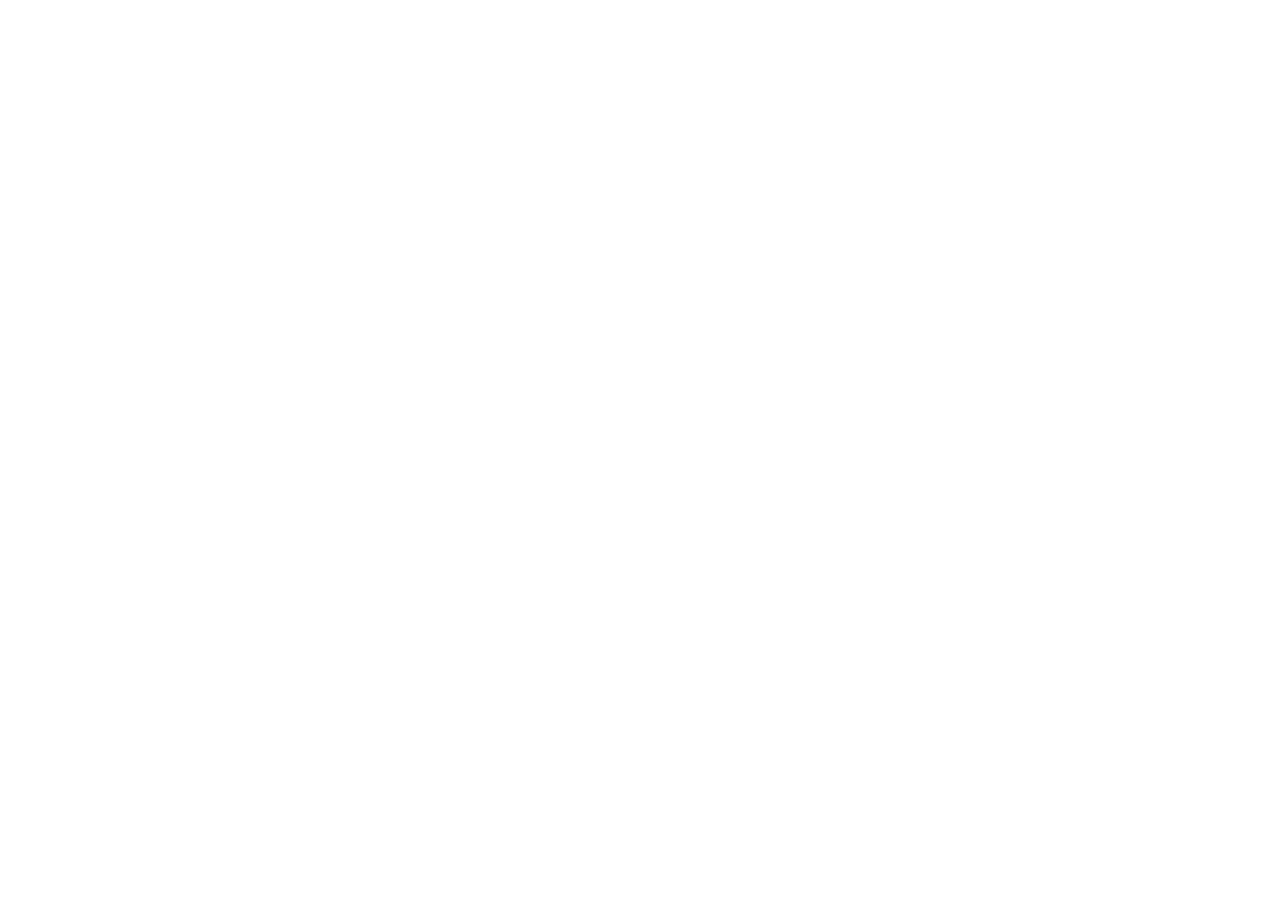
==== index.html @ 1e032967 "Созданв базовая структура и файлы" ====
<!DOCTYPE html>
<html lang="en">

<head>
    <meta charset="UTF-8">
    <meta name="viewport" content="width=device-width, initial-scale=1.0">
    <meta http-equiv="X-UA-Compatible" content="ie=edge">
    <title>Portfoilio</title>
</head>

<body>

</body>

</html>
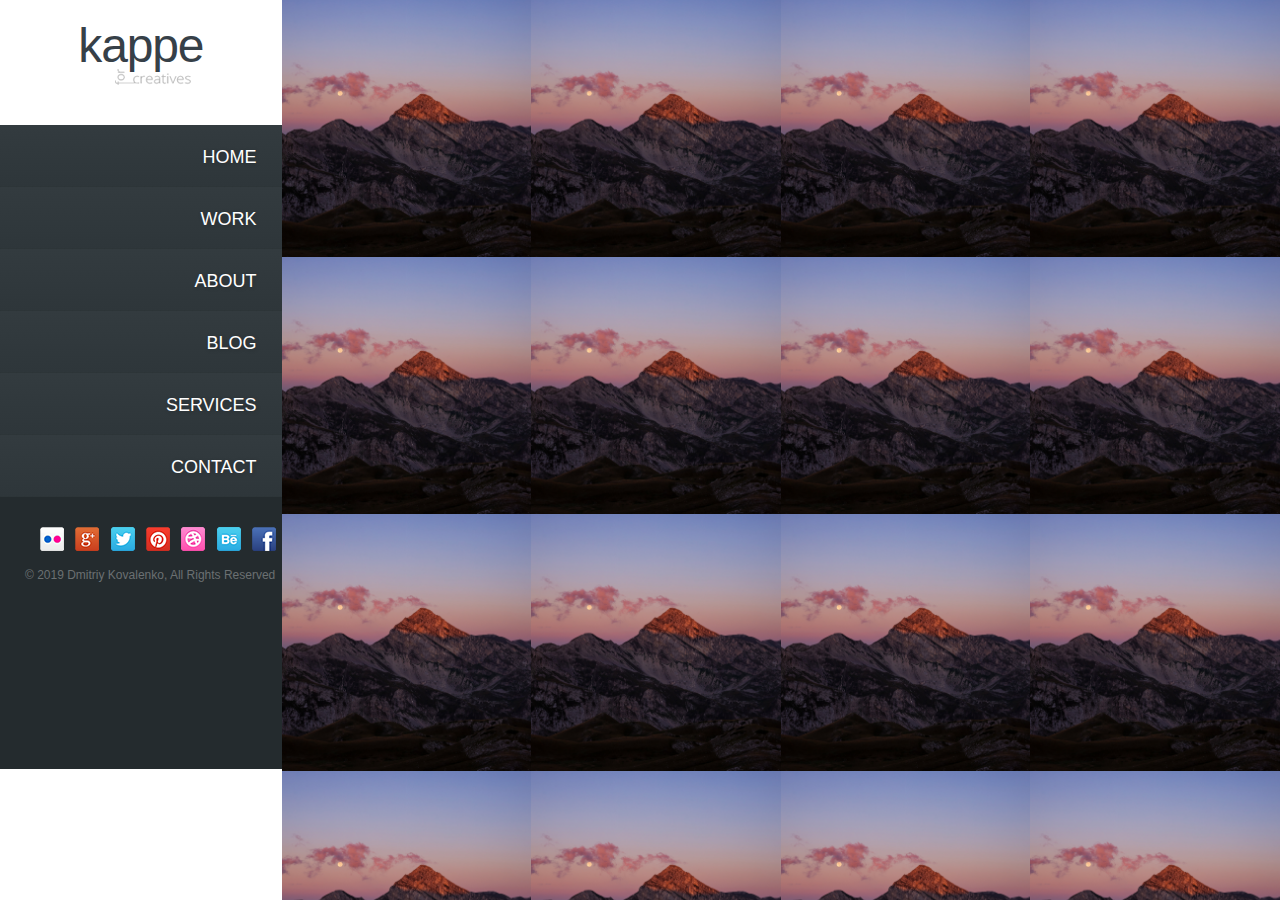
==== commit bac54c8b: "Созданы блоки home, work и половина блока about" ====
--- a/index.html
+++ b/index.html
@@ -5,11 +5,89 @@
     <meta charset="UTF-8">
     <meta name="viewport" content="width=device-width, initial-scale=1.0">
     <meta http-equiv="X-UA-Compatible" content="ie=edge">
+    <link rel="stylesheet" href="css/style.css">
     <title>Portfoilio</title>
 </head>
 
 <body>
+    <div class="container">
 
+        <div class="col-1">
+            <div class="col-1__header">
+                <div class="col-1__title">
+                    <a href="index.html">kappe</a>
+                </div>
+            </div>
+
+            <div class="col-1__nav">
+                <ul class="col-1__list">
+                    <li class="col-1__item">
+                        <a class="col-1__link" href="index.html">Home</a>
+                    </li>
+
+                    <li class="col-1__item">
+                        <a class="col-1__link" href="work.html">Work</a>
+                    </li>
+
+                    <li class="col-1__item">
+                        <a class="col-1__link" href="about.html">About</a>
+                    </li>
+
+                    <li class="col-1__item">
+                        <a class="col-1__link" href="blog.html">Blog</a>
+                    </li>
+
+                    <li class="col-1__item">
+                        <a class="col-1__link" href="services.html">Services</a>
+                    </li>
+
+                    <li class="col-1__item">
+                        <a class="col-1__link" href="contact.html">Contact</a>
+                    </li>
+                </ul>
+            </div>
+
+            <div class="col-1__footer">
+                <div class="col-1__social">
+                    <ul>
+                        <li><a href="#"><img src="./img/flickr.png" alt=""></a></li>
+                        <li><a href="#"><img src="./img/googleplus.png" alt=""></a></li>
+                        <li><a href="#"><img src="./img/twitter.png" alt=""></a></li>
+                        <li><a href="#"><img src="./img/pinterest.png" alt=""></a></li>
+                        <li><a href="#"><img src="./img/dribbble.png" alt=""></a></li>
+                        <li><a href="#"><img src="./img/behance.png" alt=""></a></li>
+                        <li><a href="#"><img src="./img/facebook.png" alt=""></a></li>
+                    </ul>
+                </div>
+
+                <div class="col-1__copyright">
+                    © 2019 Dmitriy Kovalenko, All Rights Reserved
+                </div>
+            </div>
+        </div>
+
+        <div class="col-2">
+            <div class="col-2--grid">
+                <div class="col-2__item"><a class="a-block" href="#"></a></div>
+                <div class="col-2__item"><a class="a-block" href="#"></a></div>
+                <div class="col-2__item"><a class="a-block" href="#"></a></div>
+                <div class="col-2__item"><a class="a-block" href="#"></a></div>
+                <div class="col-2__item"><a class="a-block" href="#"></a></div>
+                <div class="col-2__item"><a class="a-block" href="#"></a></div>
+                <div class="col-2__item"><a class="a-block" href="#"></a></div>
+                <div class="col-2__item"><a class="a-block" href="#"></a></div>
+                <div class="col-2__item"><a class="a-block" href="#"></a></div>
+                <div class="col-2__item"><a class="a-block" href="#"></a></div>
+                <div class="col-2__item"><a class="a-block" href="#"></a></div>
+                <div class="col-2__item"><a class="a-block" href="#"></a></div>
+                <div class="col-2__item"><a class="a-block" href="#"></a></div>
+                <div class="col-2__item"><a class="a-block" href="#"></a></div>
+                <div class="col-2__item"><a class="a-block" href="#"></a></div>
+                <div class="col-2__item"><a class="a-block" href="#"></a></div>
+            </div>
+        </div>
+
+    </div>
 </body>
 
 </html>--- a/css/style.css
+++ b/css/style.css
@@ -0,0 +1,420 @@
+@charset "UTF-8";
+* {
+  -webkit-box-sizing: border-box;
+          box-sizing: border-box;
+}
+
+/* Default styles */
+body {
+  font-family: 'Roboto', sans-serif;
+  font-weight: 300;
+  font-size: 12px;
+  line-height: 32px;
+  color: #000;
+  margin: 0;
+  padding: 0;
+  -ms-overflow-style: none;
+  /* IE 10+ */
+  scrollbar-width: none;
+  /* Firefox */
+}
+
+::-webkit-scrollbar {
+  /* chrome based */
+  width: 0px;
+  /* ширина scrollbar'a */
+  background: transparent;
+  /* опционально */
+}
+
+*,
+*:before,
+*:after {
+  -webkit-box-sizing: border-box;
+          box-sizing: border-box;
+}
+
+a {
+  text-decoration: none;
+  display: inline-block;
+}
+
+ul,
+li {
+  list-style: none;
+  margin: 0;
+  padding: 0;
+}
+
+.container {
+  display: -webkit-box;
+  display: -ms-flexbox;
+  display: flex;
+}
+
+.col-1 {
+  -ms-flex-preferred-size: 22%;
+      flex-basis: 22%;
+}
+
+.col-1__header {
+  height: 125px;
+  background-color: #ffffff;
+}
+
+.col-1__title {
+  padding-top: 30px;
+  display: -webkit-box;
+  display: -ms-flexbox;
+  display: flex;
+  -webkit-box-align: center;
+      -ms-flex-align: center;
+          align-items: center;
+  -webkit-box-orient: vertical;
+  -webkit-box-direction: normal;
+      -ms-flex-direction: column;
+          flex-direction: column;
+  position: relative;
+}
+
+.col-1__title::after {
+  content: url(../img/title.png);
+  position: absolute;
+  padding-left: 25px;
+  top: 65px;
+}
+
+.col-1__title a {
+  color: #364048;
+  font-size: 48px;
+  letter-spacing: -1.16px;
+}
+
+.col-1__list {
+  display: -webkit-box;
+  display: -ms-flexbox;
+  display: flex;
+  -webkit-box-orient: vertical;
+  -webkit-box-direction: normal;
+      -ms-flex-direction: column;
+          flex-direction: column;
+}
+
+.col-1__item {
+  height: 62px;
+  border-bottom: 1px solid rgba(0, 0, 0, 0.1);
+  background-color: #2f373b;
+  background-image: -webkit-gradient(linear, left bottom, left top, from(rgba(0, 0, 0, 0.02)), to(rgba(255, 255, 255, 0.02)));
+  background-image: linear-gradient(to top, rgba(0, 0, 0, 0.02) 0%, rgba(255, 255, 255, 0.02) 100%);
+}
+
+.col-1__item:hover {
+  background-color: #1ab5b3;
+}
+
+.col-1__link {
+  text-shadow: 1px 1px 4px rgba(0, 0, 0, 0.2);
+  color: #ffffff;
+  font-size: 18px;
+  text-transform: uppercase;
+  float: right;
+  padding: 16px 25px 0 0;
+}
+
+.col-1__footer {
+  height: 272px;
+  background-color: #242b2e;
+}
+
+.col-1__social ul {
+  padding-top: 30px;
+}
+
+.col-1__social li {
+  display: inline-block;
+}
+
+.col-1__social li:not(:first-child) {
+  padding-left: 8px;
+}
+
+.col-1__social li:first-child {
+  padding-left: 40px;
+}
+
+.col-1__copyright {
+  padding-left: 25px;
+  color: #6b7072;
+  font-weight: 400;
+  line-height: 25px;
+}
+
+.col-2 {
+  -ms-flex-preferred-size: 78%;
+      flex-basis: 78%;
+}
+
+.col-2--grid {
+  display: -ms-grid;
+  display: grid;
+  -ms-grid-columns: 1fr 1fr 1fr 1fr;
+      grid-template-columns: 1fr 1fr 1fr 1fr;
+  -ms-grid-rows: 257px 257px 257px 257px;
+      grid-template-rows: 257px 257px 257px 257px;
+  height: 100vh;
+  overflow-y: scroll;
+}
+
+.col-2__item {
+  background: url("../img/test.jpg") no-repeat center/cover;
+}
+
+.a-block {
+  display: block;
+  width: 100%;
+  height: 100%;
+}
+
+.col-2__content {
+  padding: 30px;
+  width: 100%;
+  height: 100vh;
+  background-color: #fff;
+  border: 25px solid #b4b7b8;
+  display: -webkit-box;
+  display: -ms-flexbox;
+  display: flex;
+}
+
+.col-2__title {
+  font-size: 24px;
+  line-height: 26px;
+}
+
+.col-2__text {
+  padding-top: 10px;
+  color: #a3a3a3;
+  font-size: 18px;
+  line-height: 30px;
+}
+
+.col-2__content--left {
+  width: 50%;
+  background-color: #fff;
+  border-right: 1px solid #e5e5e5;
+  padding-right: 30px;
+  overflow-y: scroll;
+}
+
+.col-2__slider {
+  width: 100%;
+  height: 300px;
+  background: url("../img/test3.jpg") no-repeat center/cover;
+}
+
+.col-2__text-container {
+  padding: 30px 0;
+  border-bottom: 1px solid #e5e5e5;
+}
+
+.col-2__related-projects {
+  padding-top: 30px;
+}
+
+.related-projects__img {
+  padding-top: 25px;
+  display: -webkit-box;
+  display: -ms-flexbox;
+  display: flex;
+}
+
+.related-projects__img div {
+  width: 33.3%;
+  height: 100px;
+  background: no-repeat center/cover;
+}
+
+.related-projects__img div:nth-child(1) {
+  background-image: url("../img/test.jpg");
+}
+
+.related-projects__img div:nth-child(2) {
+  background-image: url("../img/test1.jpg");
+}
+
+.related-projects__img div:nth-child(3) {
+  background-image: url("../img/test2.jpg");
+}
+
+.col-2__content--right {
+  width: 50%;
+  background-color: #fff;
+  padding-left: 30px;
+  overflow-y: scroll;
+}
+
+.info__item {
+  padding: 15px 0;
+  border-bottom: 1px solid #e5e5e5;
+}
+
+.info__item::before {
+  font-family: 'icomoon';
+  color: #1ab5b3;
+  font-weight: 400;
+  line-height: 20.29px;
+  border: 1px solid #1ab5b3;
+  border-radius: 50%;
+}
+
+.info__item:nth-child(1):before {
+  content: '\f007';
+  padding: 8px 10px;
+}
+
+.info__item:nth-child(2):before {
+  content: '\f004';
+  padding: 8px 9px;
+}
+
+.info__item:nth-child(3):before {
+  content: '\f073';
+  padding: 8px 9px;
+}
+
+.info__item:nth-child(4):before {
+  content: '\f075';
+  padding: 8px 9px;
+}
+
+.info__link {
+  padding-left: 15px;
+  color: #848484;
+  font-size: 14px;
+  line-height: 30px;
+}
+
+.content--right__tags {
+  padding-top: 30px;
+}
+
+.tags__list {
+  padding-top: 10px;
+  display: -webkit-box;
+  display: -ms-flexbox;
+  display: flex;
+  -ms-flex-wrap: wrap;
+      flex-wrap: wrap;
+}
+
+.tags__list div {
+  margin: 5px;
+}
+
+.tags__link {
+  color: #a3a3a3;
+  font-size: 13px;
+  line-height: 32px;
+  border: 1px solid #dbdbdb;
+  border-radius: 10px;
+  padding: 0 10px;
+}
+
+.content--right__project-gallery {
+  padding-top: 30px;
+}
+
+.project-gallery__inner {
+  padding-top: 15px;
+  display: -webkit-box;
+  display: -ms-flexbox;
+  display: flex;
+  -ms-flex-wrap: wrap;
+      flex-wrap: wrap;
+  position: relative;
+}
+
+.project-gallery__item {
+  margin: 5px;
+  width: 50px;
+  height: 50px;
+  background: url("../img/test2.jpg") no-repeat center/cover;
+}
+
+.content--right__project-features {
+  padding-top: 30px;
+}
+
+.project-features__list {
+  padding-top: 10px;
+}
+
+.project-features__item {
+  color: #848484;
+  font-size: 14px;
+  font-weight: 400;
+  line-height: 30px;
+}
+
+.project-features__item::before {
+  padding-right: 7px;
+  content: '\f00c';
+  font-family: 'icomoon';
+  color: #848484;
+}
+
+.col-2__slider-about {
+  width: 100%;
+  height: 300px;
+  background: url("../img/about.jpg") no-repeat center/cover;
+}
+
+.col-2__our-staff {
+  padding-top: 30px;
+}
+
+.our-staff__gallery {
+  display: -webkit-box;
+  display: -ms-flexbox;
+  display: flex;
+  -webkit-box-pack: justify;
+      -ms-flex-pack: justify;
+          justify-content: space-between;
+  -ms-flex-wrap: wrap;
+      flex-wrap: wrap;
+}
+
+.our-staff__item {
+  margin-top: 20px;
+  width: 30%;
+  height: 100px;
+  text-align: center;
+  background: url("../img/about-people.jpg") no-repeat center/cover;
+}
+
+.our-staff__item:hover {
+  background: #1ab5b3;
+}
+
+.our-staff__item:hover .our-staff__link {
+  display: inline-block;
+}
+
+.our-staff__link {
+  display: none;
+  padding-top: 35px;
+  color: #ffffff;
+  font-size: 12px;
+  font-weight: 700;
+  line-height: 16px;
+  text-transform: uppercase;
+}
+
+.our-staff__link span {
+  display: block;
+  color: #ffffff;
+  font-size: 7px;
+  font-weight: 400;
+  line-height: 16px;
+}
+/*# sourceMappingURL=style.css.map */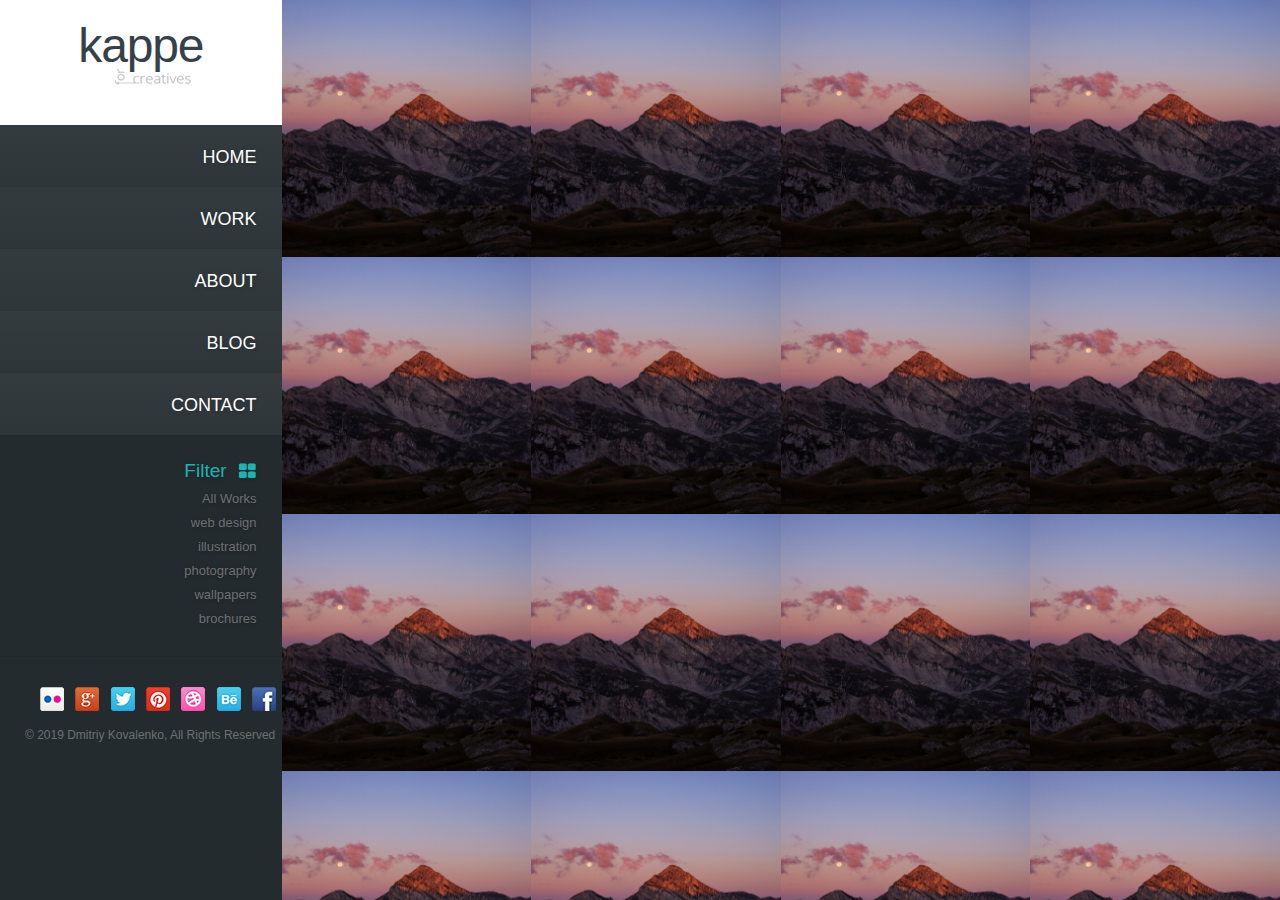
==== commit c0cb0741: "Исправлены маленькие баги" ====
--- a/index.html
+++ b/index.html
@@ -5,6 +5,7 @@
     <meta charset="UTF-8">
     <meta name="viewport" content="width=device-width, initial-scale=1.0">
     <meta http-equiv="X-UA-Compatible" content="ie=edge">
+    <link rel="stylesheet" href="css/fonts.css">
     <link rel="stylesheet" href="css/style.css">
     <title>Portfoilio</title>
 </head>
@@ -38,16 +39,40 @@
                     </li>
 
                     <li class="col-1__item">
-                        <a class="col-1__link" href="services.html">Services</a>
-                    </li>
-
-                    <li class="col-1__item">
                         <a class="col-1__link" href="contact.html">Contact</a>
                     </li>
                 </ul>
             </div>
 
             <div class="col-1__footer">
+
+                <div class="col-1__works">
+                    <div class="works__list">
+                        <div class="works__title">
+                            <a href="#" class="title__link">Filter</a>
+                        </div>
+
+                        <div class="works__item">
+                            <a href="#" class="works__link">All Works</a>
+                        </div>
+                        <div class="works__item">
+                            <a href="#" class="works__link">web design</a>
+                        </div>
+                        <div class="works__item">
+                            <a href="#" class="works__link">illustration</a>
+                        </div>
+                        <div class="works__item">
+                            <a href="#" class="works__link">photography</a>
+                        </div>
+                        <div class="works__item">
+                            <a href="#" class="works__link">wallpapers</a>
+                        </div>
+                        <div class="works__item">
+                            <a href="#" class="works__link">brochures</a>
+                        </div>
+                    </div>
+                </div>
+
                 <div class="col-1__social">
                     <ul>
                         <li><a href="#"><img src="./img/flickr.png" alt=""></a></li>
--- a/css/fonts.css
+++ b/css/fonts.css
@@ -0,0 +1,71 @@
+@font-face {
+  font-family: 'icomoon';
+  src: url('../fonts/icomoon.eot?eaocd4');
+  src: url('../fonts/icomoon.eot?eaocd4#iefix') format('embedded-opentype'),
+    url('../fonts/icomoon.ttf?eaocd4') format('truetype'),
+    url('../fonts/icomoon.woff?eaocd4') format('woff'),
+    url('../fonts/icomoon.svg?eaocd4#icomoon') format('svg');
+  font-weight: normal;
+  font-style: normal;
+  font-display: block;
+}
+
+[class^="icon-"],
+[class*=" icon-"] {
+  /* use !important to prevent issues with browser extensions that change fonts */
+  font-family: 'icomoon' !important;
+  speak: none;
+  font-style: normal;
+  font-weight: normal;
+  font-variant: normal;
+  text-transform: none;
+  line-height: 1;
+
+  /* Better Font Rendering =========== */
+  -webkit-font-smoothing: antialiased;
+  -moz-osx-font-smoothing: grayscale;
+}
+
+.icon-heart:before {
+  content: "\f004";
+}
+
+.icon-user:before {
+  content: "\f007";
+}
+
+.icon-th-large:before {
+  content: "\f009";
+}
+
+.icon-check:before {
+  content: "\f00c";
+}
+
+.icon-chevron-left:before {
+  content: "\f053";
+}
+
+.icon-chevron-right:before {
+  content: "\f054";
+}
+
+.icon-arrow-right:before {
+  content: "\f061";
+}
+
+.icon-calendar:before {
+  content: "\f073";
+}
+
+.icon-comment:before {
+  content: "\f075";
+}
+
+.icon-chain:before {
+  content: "\f0c1";
+}
+
+.icon-link:before {
+  content: "\f0c1";
+}--- a/css/style.css
+++ b/css/style.css
@@ -55,6 +55,8 @@
 .col-1 {
   -ms-flex-preferred-size: 22%;
       flex-basis: 22%;
+  height: 100vh;
+  overflow-y: scroll;
 }
 
 .col-1__header {
@@ -122,8 +124,62 @@
 }
 
 .col-1__footer {
-  height: 272px;
+  min-height: 582px;
   background-color: #242b2e;
+}
+
+.col-1__works {
+  border-bottom: 1px solid #1e282b;
+}
+
+.works__list {
+  padding: 20px 25px 25px 0;
+  display: -webkit-box;
+  display: -ms-flexbox;
+  display: flex;
+  -webkit-box-orient: vertical;
+  -webkit-box-direction: normal;
+      -ms-flex-direction: column;
+          flex-direction: column;
+}
+
+.title__link {
+  padding-right: 30px;
+  text-shadow: 1px 1px 4px rgba(0, 0, 0, 0.2);
+  color: #1ab5b3;
+  font-size: 19px;
+  font-weight: 400;
+  line-height: 32px;
+  float: right;
+  position: relative;
+}
+
+.title__link::after {
+  padding-left: 12px;
+  position: absolute;
+  bottom: 0;
+  content: '\f009';
+  font-family: 'icomoon';
+  color: #1ab5b3;
+  font-size: 18px;
+  font-weight: 400;
+  line-height: 32px;
+}
+
+.works__link {
+  text-shadow: 1px 1px 4px rgba(0, 0, 0, 0.2);
+  color: #6b7072;
+  font-size: 13px;
+  line-height: 24px;
+  float: right;
+}
+
+.works__link:hover {
+  color: #fff;
+}
+
+.works__item:nth-child(1) {
+  margin-top: 8px;
 }
 
 .col-1__social ul {
@@ -417,4 +473,505 @@
   font-weight: 400;
   line-height: 16px;
 }
+
+.our-skills__progressbar-container {
+  padding-top: 15px;
+}
+
+.progressbar-container__title {
+  color: #727272;
+  font-size: 15px;
+  line-height: 26px;
+}
+
+.title-design::after {
+  content: '89%';
+  color: #000000;
+  float: right;
+}
+
+.title-dev::after {
+  content: '97%';
+  color: #000000;
+  float: right;
+}
+
+.title-plugins::after {
+  content: '85%';
+  color: #000000;
+  float: right;
+}
+
+.title-frontend::after {
+  content: '75%';
+  color: #000000;
+  float: right;
+}
+
+.progressbar-bg {
+  margin-top: 5px;
+  width: 100%;
+  height: 34px;
+  border: 1px solid #ececec;
+  background-color: #ffffff;
+}
+
+.progressbar {
+  height: 100%;
+  background-color: #e2e2e2;
+}
+
+.progressbar-design {
+  width: 89%;
+}
+
+.progressbar-dev {
+  width: 97%;
+}
+
+.progressbar-plugins {
+  width: 85%;
+}
+
+.progressbar-frontend {
+  width: 75%;
+}
+
+.content--right__testimonials {
+  padding-top: 30px;
+}
+
+.testimonials__container {
+  margin-top: 20px;
+  border: 1px solid #ececec;
+  background-color: #ffffff;
+}
+
+.testimonials__container-profile {
+  display: -webkit-box;
+  display: -ms-flexbox;
+  display: flex;
+  height: 80px;
+}
+
+.profile__img {
+  background: url("../img/man.jpg") no-repeat center/cover;
+  -ms-flex-preferred-size: 80px;
+      flex-basis: 80px;
+}
+
+.profile__info {
+  padding: 25px 0 0 20px;
+  -ms-flex-preferred-size: 85%;
+      flex-basis: 85%;
+  background-color: #1ab5b3;
+}
+
+.profile__info a {
+  color: #ffffff;
+  font-size: 15px;
+  font-style: italic;
+  line-height: 26px;
+}
+
+.testimonials__container-comment {
+  padding: 25px 30px;
+  color: #a3a3a3;
+  font-size: 18px;
+  line-height: 30px;
+}
+
+.content--right__services {
+  margin-top: 30px;
+}
+
+.services__list {
+  padding-top: 15px;
+}
+
+.services__item {
+  list-style: disc inside;
+  color: #848484;
+}
+
+.services__link {
+  color: #848484;
+  font-size: 14px;
+  line-height: 28px;
+}
+
+.col-2__blog {
+  width: 100%;
+  height: 100vh;
+  background-color: #b4b7b8;
+  overflow-y: scroll;
+}
+
+.col-2__post-container {
+  padding-bottom: 46px;
+  display: -webkit-box;
+  display: -ms-flexbox;
+  display: flex;
+  -webkit-box-pack: space-evenly;
+      -ms-flex-pack: space-evenly;
+          justify-content: space-evenly;
+}
+
+.col-2__post {
+  margin-top: 46px;
+  width: 295px;
+}
+
+.post__img {
+  height: 320px;
+  background: url("../img/test.jpg") no-repeat center/cover;
+}
+
+.post__description {
+  padding: 20px;
+  height: 180px;
+  background-color: #fff;
+  border-bottom: 1px solid #e3e3e3;
+}
+
+.post__title {
+  color: #000000;
+  font-size: 18px;
+  line-height: 26px;
+}
+
+.post__text {
+  max-width: 250px;
+  color: #9c9c9c;
+  font-size: 13px;
+  line-height: 22px;
+}
+
+.post__info {
+  padding: 12px 0 0 20px;
+  height: 50px;
+  background-color: #fff;
+  color: #9a9a9a;
+  font-size: 13px;
+  font-weight: 300;
+  line-height: 22px;
+}
+
+.post__title-link {
+  color: #000000;
+  font-size: 18px;
+  line-height: 26px;
+}
+
+.post__comments-link {
+  color: #9a9a9a;
+  font-size: 13px;
+  font-weight: 300;
+  line-height: 22px;
+}
+
+.post__comments {
+  padding-right: 15px;
+  display: inline-block;
+}
+
+.post__comments::before {
+  padding-right: 5px;
+  content: '\f075';
+  font-family: 'icomoon';
+  color: #818181;
+  font-size: 14px;
+  font-weight: 400;
+}
+
+.post__date {
+  display: inline-block;
+}
+
+.post__date::before {
+  padding-right: 5px;
+  content: '\f073';
+  font-family: 'icomoon';
+  color: #818181;
+  font-size: 14px;
+}
+
+.post__video {
+  margin: -10px 0 -12px;
+}
+
+.post__video video {
+  outline: none;
+}
+
+.col-2__link-post {
+  min-height: 140px;
+  background-color: #1ab5b3;
+}
+
+.link-post__inner {
+  padding: 35px 0 0 25px;
+  max-width: 270px;
+  text-align: center;
+}
+
+.link-post_text {
+  color: #ffffff;
+  font-size: 18px;
+  line-height: 20px;
+}
+
+.link-post__link {
+  color: #ffffff;
+  font-size: 14px;
+  font-weight: 700;
+  font-style: italic;
+  line-height: 22px;
+  text-decoration: underline;
+}
+
+.col-2__quote-post {
+  height: 215px;
+  background-color: #242b2e;
+}
+
+.quote-post__inner {
+  padding: 35px 0 0 30px;
+  max-width: 265px;
+  text-align: center;
+}
+
+.quote-post__text {
+  color: #ffffff;
+  font-size: 21px;
+  font-style: italic;
+  line-height: 26px;
+}
+
+.quote-post__quote {
+  padding-top: 25px;
+  color: #1ab5b3;
+  font-size: 63px;
+  font-style: italic;
+  line-height: 26px;
+}
+
+.quote__post-author {
+  color: #1ab5b3;
+  font-size: 18px;
+  line-height: 26px;
+}
+
+.photo-post__img {
+  height: 260px;
+}
+
+.photo-post__link {
+  padding-top: 120px;
+  text-align: center;
+  background: url("../img/test1.jpg") no-repeat center/cover;
+}
+
+.photo-post__link:hover::before {
+  padding: 20px;
+  content: '\f061';
+  font-family: 'icomoon';
+  color: #ffffff;
+  font-size: 18px;
+  font-weight: 400;
+  line-height: 28.03px;
+  text-transform: uppercase;
+  border: 1px solid #ffffff;
+  border-radius: 50%;
+}
+
+.col-2__aside-post {
+  display: -webkit-box;
+  display: -ms-flexbox;
+  display: flex;
+  height: 140px;
+  background-color: #242b2e;
+}
+
+.aside-post__left {
+  -ms-flex-preferred-size: 15px;
+      flex-basis: 15px;
+  background-color: #1ab5b3;
+}
+
+.aside-post__right {
+  -ms-flex-preferred-size: 279px;
+      flex-basis: 279px;
+  height: inherit;
+  overflow-y: scroll;
+}
+
+.aside-post__right-inner {
+  max-width: 255px;
+  padding: 24px 0 24px 24px;
+}
+
+.aside-post__link {
+  color: #ffffff;
+  font-size: 21px;
+  line-height: 26px;
+}
+
+.aside-post__text {
+  color: #9c9c9c;
+  font-size: 14px;
+  line-height: 26px;
+}
+
+.slider {
+  max-width: 295px;
+}
+
+.slider__item img {
+  width: inherit;
+  height: auto;
+  margin-bottom: -12px;
+}
+
+.slider__inner {
+  position: relative;
+}
+
+.slick-btn {
+  position: absolute;
+  top: 42%;
+  z-index: 3;
+  width: 40px;
+  height: 40px;
+  cursor: pointer;
+  font-family: 'icomoon';
+  color: #fff;
+  background-color: #1ab5b3;
+  border: none;
+}
+
+.slick-btn:before {
+  position: absolute;
+  top: 50%;
+  left: 50%;
+  -webkit-transform: translate(-50%, -50%);
+          transform: translate(-50%, -50%);
+}
+
+.slick-btn:focus {
+  outline: none;
+}
+
+.slick-btn.slick-disabled {
+  cursor: default;
+  background-color: transparent;
+}
+
+.slick-next {
+  right: 0;
+}
+
+.slick-next:before {
+  content: "\f054";
+}
+
+.slick-prev {
+  left: 0;
+}
+
+.slick-prev:before {
+  content: "\f053";
+}
+
+.col-2__contacts {
+  padding: 25px 0 0 25px;
+  height: 100vh;
+  background: url("../img/map.png") no-repeat center/cover;
+}
+
+.col-2__form-container {
+  padding: 25px;
+  width: 782px;
+  height: 467px;
+  background-color: #fff;
+}
+
+.form-container__top {
+  border-bottom: 1px solid #e5e5e5;
+}
+
+.post__text--width100 {
+  max-width: 720px;
+  padding: 5px 0 25px;
+}
+
+.form-container__bot {
+  padding-top: 25px;
+}
+
+.col-2__form {
+  padding-top: 20px;
+}
+
+.form__container {
+  display: -ms-grid;
+  display: grid;
+  -ms-grid-columns: 347px 364px;
+      grid-template-columns: 347px 364px;
+  -ms-grid-rows: 59px 59px 59px;
+      grid-template-rows: 59px 59px 59px;
+  grid-gap: 10px;
+}
+
+.form__input {
+  padding-left: 20px;
+  width: 347px;
+  height: 59px;
+  border: 1px solid #eaeaea;
+  outline: none;
+  color: #848484;
+  font-size: 14px;
+  line-height: 30px;
+}
+
+.input__name {
+  -ms-grid-row: 1;
+  -ms-grid-column: 1;
+  grid-area: 1 / 1 / 1 / 1;
+}
+
+.input__email {
+  -ms-grid-row: 2;
+  -ms-grid-column: 1;
+  grid-area: 2 / 1 / 2 / 1;
+}
+
+.input__website {
+  -ms-grid-row: 3;
+  -ms-grid-column: 1;
+  grid-area: 3 / 1 / 3 / 1;
+}
+
+.form__textarea {
+  padding: 15px 0 0 20px;
+  -ms-grid-row: 1;
+  -ms-grid-row-span: 2;
+  -ms-grid-column: 2;
+  grid-area: 1 / 2 / 3 / 2;
+  resize: none;
+  border: 1px solid #eaeaea;
+  outline: none;
+  color: #848484;
+  font-size: 14px;
+  line-height: 30px;
+}
+
+.form__btn {
+  border: 1px solid #eaeaea;
+  background-color: #1ab5b3;
+  color: #ffffff;
+  font-size: 14px;
+  line-height: 30px;
+  text-transform: uppercase;
+}
 /*# sourceMappingURL=style.css.map */